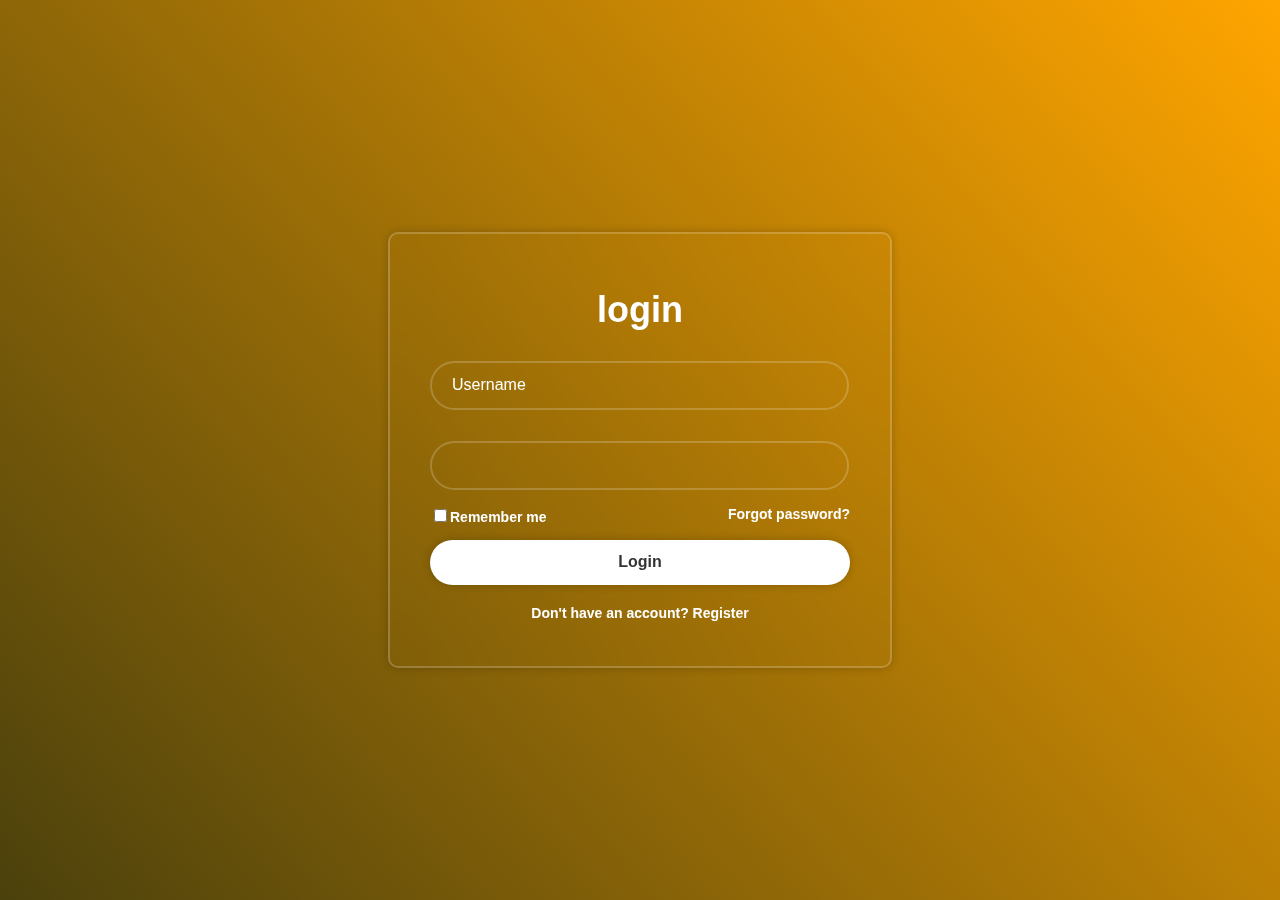
==== inicio.html @ 0223e62e "actualizacion" ====
<!DOCTYPE html>
<html lang="en">
<head>
    <meta charset="UTF-8">
    <meta name="viewport" content="width=device-width, initial-scale=1.0">
    <title>Inicio Sesion</title>
    <link rel="stylesheet" href="Style.css">
</head>
<body>
    <div class="wrapper">
        <form action="">
            <h1>login</h1>
            <div class="input-box">
                <input type="text" placeholder="Username" required>
            </div>
            <div class="input-box">
                <input type="password" required>
            </div>
            <div class="remember-forgot">
                <label><input type="checkbox">Remember me</label>
                <a href="#">Forgot password?</a>
            </div>
            <button type="submit" class="btn">Login</button>
            <div class="register-link">
                <p>Don't have an account? <a href="#">Register</a></p>
            </div>
        </form>
    </div>
</body>
</html>
---- Style.css ----
body{
    display: flex;
    justify-content: center;
    align-items: center;
    min-height: 100vh;
    font-family: sans-serif;
    font-weight:bold;
    height: auto;
    width: 100%;
    background-image: linear-gradient(50deg, #4b410c 0%, #ffa500 100%);
    background-size: cover;
    background-repeat: no-repeat;
    background-attachment: fixed;
    margin: 0;
}

header{
    background-color: #333;
    padding: 0px;
    display: flex;
    justify-content: space-between;
    align-items: center;
    position: absolute;
    top: 0;
    width: 100vw;
}

.Company-name img{
    padding: 10px;
    height: 30px;
    margin-left: 30px;
}

.rayas{
    display: none;
    width: 20px;
    height: 20px;
}

nav{
    display: flex;
    align-items: center;
    justify-content: center;
}
ul{
    display: flex;
}
ul li{
    display: inline-block;
    padding: 0px 20px;
}
a{
    color: #ffa500;
    text-decoration: none;
}
a:hover{
    color: rgb(255, 255, 255);
}

.Cards-top{
    display: flex;
    justify-content: center;
    width: 100%;
}

.card{
    margin-top: 100px;
    margin-bottom: 100px;
    border: 100px;
    display: flex;
    flex-direction: column;
    align-items: center;
    justify-content: space-between;
    width: 300px;
    height: auto;
    background-color: white;
    border-radius: 15px;
    box-shadow:0 5px 14px rgba(0, 0, 0, 0.25);
    padding: 10px;
    margin-left: 50px;
    margin-right: 50px;
}

.tier{
    height: 80px;
}

.tittle-card{
    font-size: 25px;
    text-align: center;
}

.detail{
    padding: 0px;
    margin: 0px;
    align-items: center;
    justify-content: center; 
}

.detail p{
    text-align: center;
    align-items: center;
}

.check-image{
    width: 15px;
    padding-right: 5px;
}

.card:hover{
    transform: scale(1.1);
}

.price{
    display: flex;
    align-items: center;
    margin: 10px;
}

.price p{
    font-size: 30px;
}

.price-button{
    font-size:25px;
    padding-bottom: 0;
    padding: 10px;
    border: 2px solid;
    background-color: #ffa500;
    color: white;
    border-radius: 10px;
    cursor: pointer;
    transition: all 50ms ease-in;
}

.price-button:hover{
    border: 2px solid ;
    background-color: transparent;
    color: #ffa500;
    font-weight: 500;
}

@media screen and (max-width: 1120px){
    .Cards-top{
        display: flex;
        flex-wrap: wrap;
    }
}

@media screen and (max-width: 335px) {
    nav ul{
        display: none;
    }
    .rayas{
        display: flex;
        margin-right: 15px;
        justify-content: center;
        align-items: center;
    }
}


/* Estilo del login */

.wrapper{
    width: 420px;
    background: transparent;
    border: 2px solid rgba(255, 255, 255, 0.2);
    backdrop-filter: blur(20px);
    box-shadow: 0 0 10px rgba(0, 0, 0, .2);
    color: #fff;
    border-radius: 10px;
    padding: 30px 40px;
}

.wrapper h1{
    font-size: 36px;
    text-align: center;
}

.wrapper .input-box{
    width: 100%;
    height: 50px;
    margin: 30px 0;
}

.input-box input{
    width: 94%;
    height: 90%;
    background: transparent;
    border: none;
    outline: none;
    border:  2px solid rgba(255, 255, 255, 0.2);
    border-radius: 40px;
    font-size: 16px;
    color: #fff;
    padding: 0 0 0 20px;
}

.input-box input::placeholder{
    color: #fff;
}

.wrapper .remember-forgot{
    color: #fff;
    display: flex;
    justify-content: space-between;
    font-size: 14px;
    margin: -15px 0 15px;
}

.remember-forgot a{
    color: #fff;
}

.remember-forgot label input{
    accent-color: #fff;
    margin-right: 3px;
}

.remember-forgot a:hover{
    text-decoration: underline;
}

.wrapper .btn{
    width: 100%;
    height: 45px;
    background: #fff;
    border: none;
    outline: none;
    border-radius: 40px;
    box-shadow: 0 0 10px rgba(0, 0, 0, .2);
    cursor: pointer;
    font-size: 16px;    
    color: #333;
    font-weight: 600;
}

.wrapper .register-link{
    font-size: 14px;
    text-align: center;
    margin: 20px 0 15px;
}

.register-link p a{
    color: #fff;
    text-decoration: none;
    font-weight: 600;
}

.register-link p a:hover{
    text-decoration: underline;
}
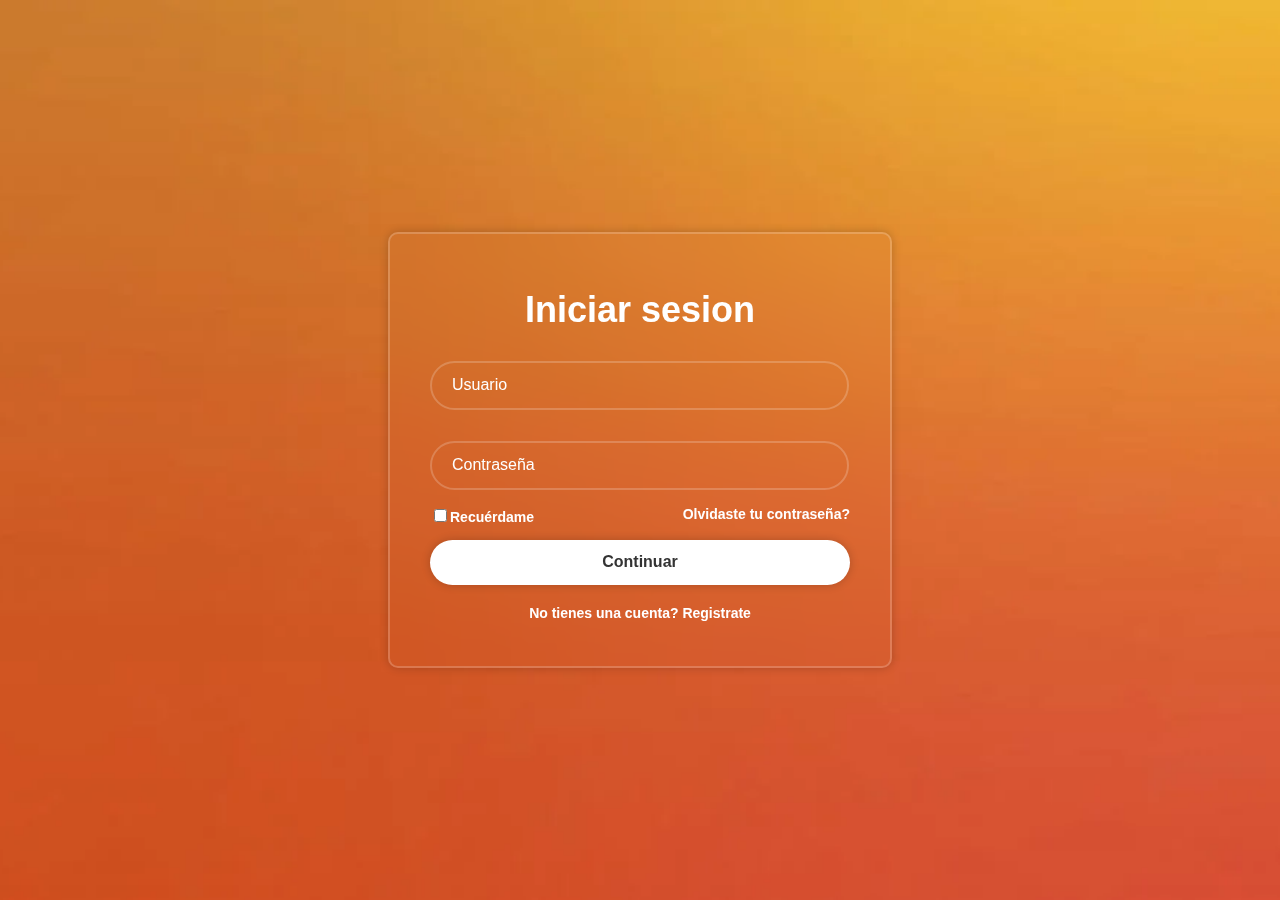
==== commit 699f8ac9: "act 2" ====
--- a/inicio.html
+++ b/inicio.html
@@ -3,26 +3,27 @@
 <head>
     <meta charset="UTF-8">
     <meta name="viewport" content="width=device-width, initial-scale=1.0">
-    <title>Inicio Sesion</title>
+    <title>Iniciar Sesion</title>
     <link rel="stylesheet" href="Style.css">
+    <link rel="icon" href="images/crunchyroll.png">
 </head>
 <body>
     <div class="wrapper">
         <form action="">
-            <h1>login</h1>
+            <h1>Iniciar sesion</h1>
             <div class="input-box">
-                <input type="text" placeholder="Username" required>
+                <input type="text" placeholder="Usuario" required>
             </div>
             <div class="input-box">
-                <input type="password" required>
+                <input type="password" placeholder="Contraseña" required>
             </div>
             <div class="remember-forgot">
-                <label><input type="checkbox">Remember me</label>
-                <a href="#">Forgot password?</a>
+                <label><input type="checkbox">Recuérdame</label>
+                <a href="#">Olvidaste tu contraseña?</a>
             </div>
-            <button type="submit" class="btn">Login</button>
+            <button type="submit" class="btn">Continuar</button>
             <div class="register-link">
-                <p>Don't have an account? <a href="#">Register</a></p>
+                <p>No tienes una cuenta? <a href="#">Registrate</a></p>
             </div>
         </form>
     </div>
--- a/Style.css
+++ b/Style.css
@@ -7,10 +7,11 @@
     font-weight:bold;
     height: auto;
     width: 100%;
-    background-image: linear-gradient(50deg, #4b410c 0%, #ffa500 100%);
+    background-image: url(images/fondo.jpg);
     background-size: cover;
     background-repeat: no-repeat;
     background-attachment: fixed;
+    background-position: center;
     margin: 0;
 }
 
@@ -79,6 +80,24 @@
     padding: 10px;
     margin-left: 50px;
     margin-right: 50px;
+}
+
+.ribbons{
+    padding: 20px;
+}
+
+.ribbon{
+    padding: 10px;
+    position: relative;
+    display: flex;
+    justify-content: center;
+    width: 100%;
+    color: #fff;
+    background-color: #ffa500;
+    top: -10px;
+    border-top-right-radius: 15px;
+    border-top-left-radius: 15px;
+
 }
 
 .tier{
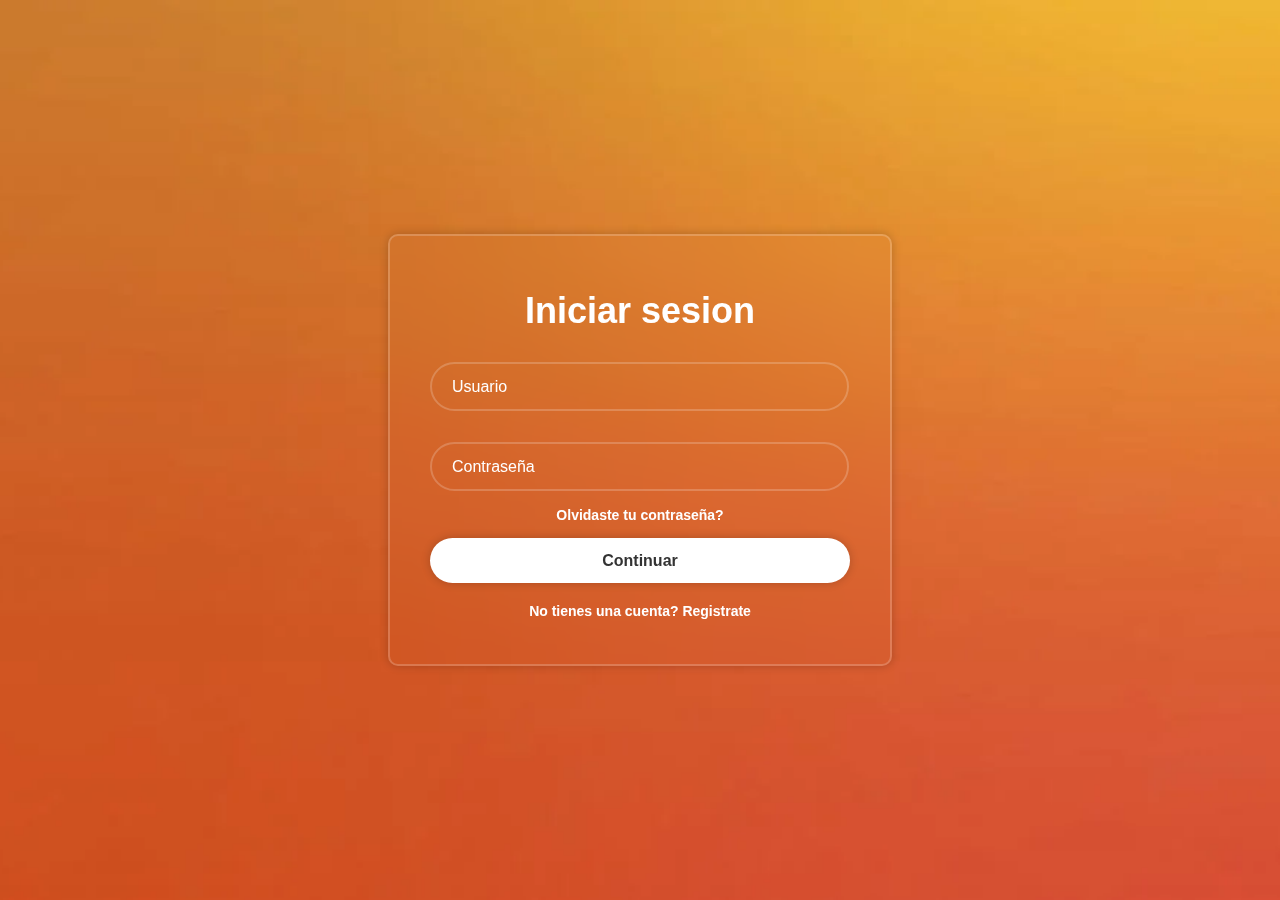
==== commit 16643357: "act 3" ====
--- a/inicio.html
+++ b/inicio.html
@@ -18,7 +18,6 @@
                 <input type="password" placeholder="Contraseña" required>
             </div>
             <div class="remember-forgot">
-                <label><input type="checkbox">Recuérdame</label>
                 <a href="#">Olvidaste tu contraseña?</a>
             </div>
             <button type="submit" class="btn">Continuar</button>
--- a/Style.css
+++ b/Style.css
@@ -223,18 +223,14 @@
 .wrapper .remember-forgot{
     color: #fff;
     display: flex;
-    justify-content: space-between;
+    justify-content: center;
     font-size: 14px;
     margin: -15px 0 15px;
 }
 
 .remember-forgot a{
-    color: #fff;
-}
-
-.remember-forgot label input{
-    accent-color: #fff;
-    margin-right: 3px;
+    display: flex;
+    color: #fff;
 }
 
 .remember-forgot a:hover{
@@ -269,4 +265,10 @@
 
 .register-link p a:hover{
     text-decoration: underline;
+}
+
+@media screen and (max-width: 540px) {
+    .wrapper{
+        width: 180px;
+    }
 }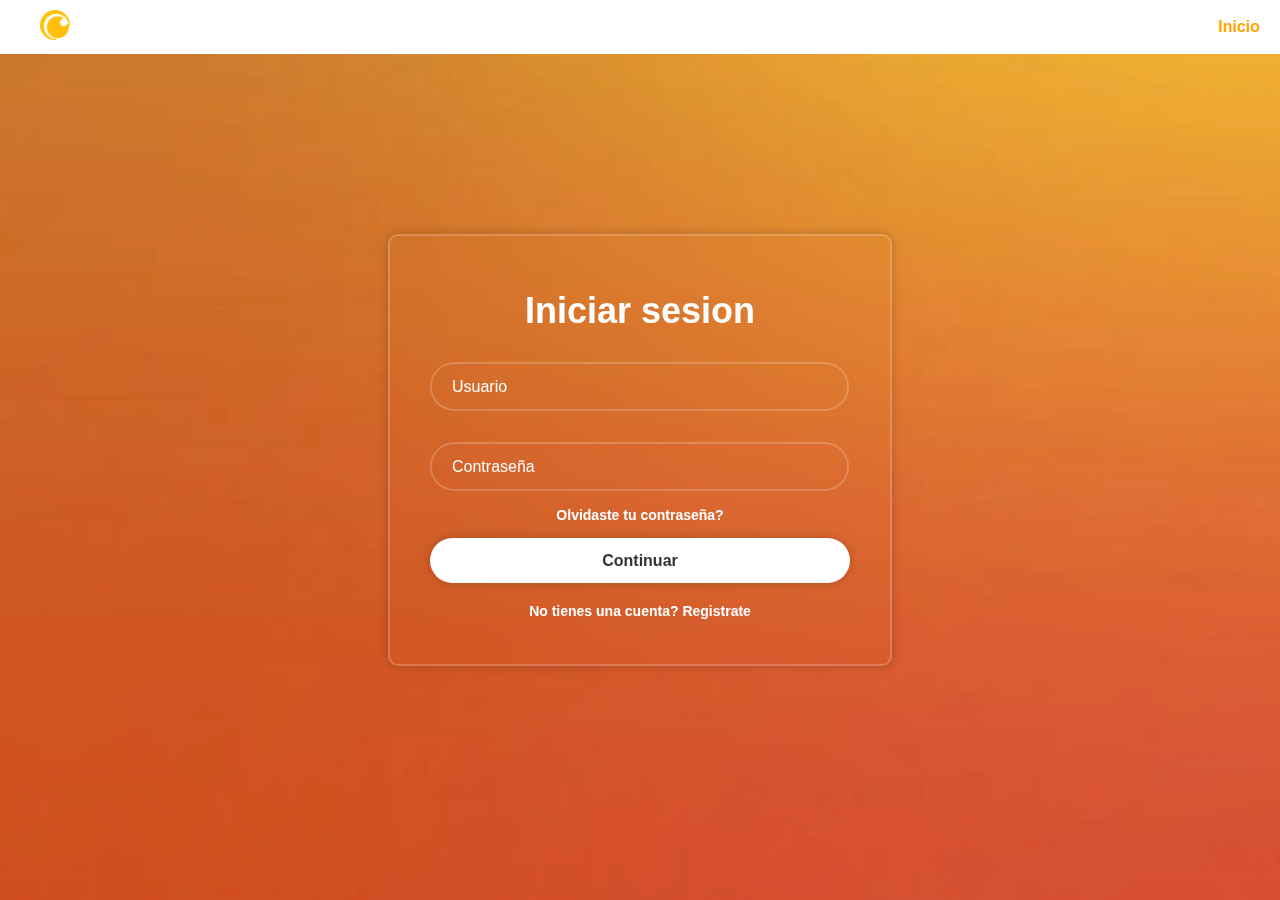
==== commit ae5fb6a5: "Update inicio.html" ====
--- a/inicio.html
+++ b/inicio.html
@@ -8,6 +8,16 @@
     <link rel="icon" href="images/crunchyroll.png">
 </head>
 <body>
+    <header>
+        <div class="Company-name">
+            <img src="images/crunchyroll.png" alt="">
+        </div>
+        <nav>
+            <ul>
+                <li><a href="Index.html">Inicio</a></li>
+            </ul>
+        </nav>
+    </header>
     <div class="wrapper">
         <form action="">
             <h1>Iniciar sesion</h1>
@@ -22,7 +32,7 @@
             </div>
             <button type="submit" class="btn">Continuar</button>
             <div class="register-link">
-                <p>No tienes una cuenta? <a href="#">Registrate</a></p>
+                <p>No tienes una cuenta? <a href="registro.html">Registrate</a></p>
             </div>
         </form>
     </div>
--- a/Style.css
+++ b/Style.css
@@ -16,26 +16,20 @@
 }
 
 header{
-    background-color: #333;
+    background-color: #ffffff;
     padding: 0px;
     display: flex;
     justify-content: space-between;
     align-items: center;
     position: absolute;
     top: 0;
-    width: 100vw;
+    width: 100%;
 }
 
 .Company-name img{
     padding: 10px;
     height: 30px;
     margin-left: 30px;
-}
-
-.rayas{
-    display: none;
-    width: 20px;
-    height: 20px;
 }
 
 nav{
@@ -55,7 +49,7 @@
     text-decoration: none;
 }
 a:hover{
-    color: rgb(255, 255, 255);
+    color: rgb(0, 0, 0);
 }
 
 .Cards-top{
@@ -66,7 +60,7 @@
 
 .card{
     margin-top: 100px;
-    margin-bottom: 100px;
+    margin-bottom: 50px;
     border: 100px;
     display: flex;
     flex-direction: column;
@@ -117,7 +111,6 @@
 }
 
 .detail p{
-    text-align: center;
     align-items: center;
 }
 
@@ -159,27 +152,28 @@
     font-weight: 500;
 }
 
-@media screen and (max-width: 1120px){
+
+
+@media screen and (max-width: 1260px){
     .Cards-top{
         display: flex;
         flex-wrap: wrap;
     }
 }
 
-@media screen and (max-width: 335px) {
-    nav ul{
-        display: none;
-    }
-    .rayas{
-        display: flex;
-        margin-right: 15px;
-        justify-content: center;
-        align-items: center;
-    }
-}
-
-
-/* Estilo del login */
+@media screen and (max-width: 430px) {
+    .card{
+        width: 250px;
+    }
+}
+
+@media screen and (max-width: 380px) {
+    .card{
+        width: 160px;
+    }
+}
+
+/* Estilo del login y register*/
 
 .wrapper{
     width: 420px;
